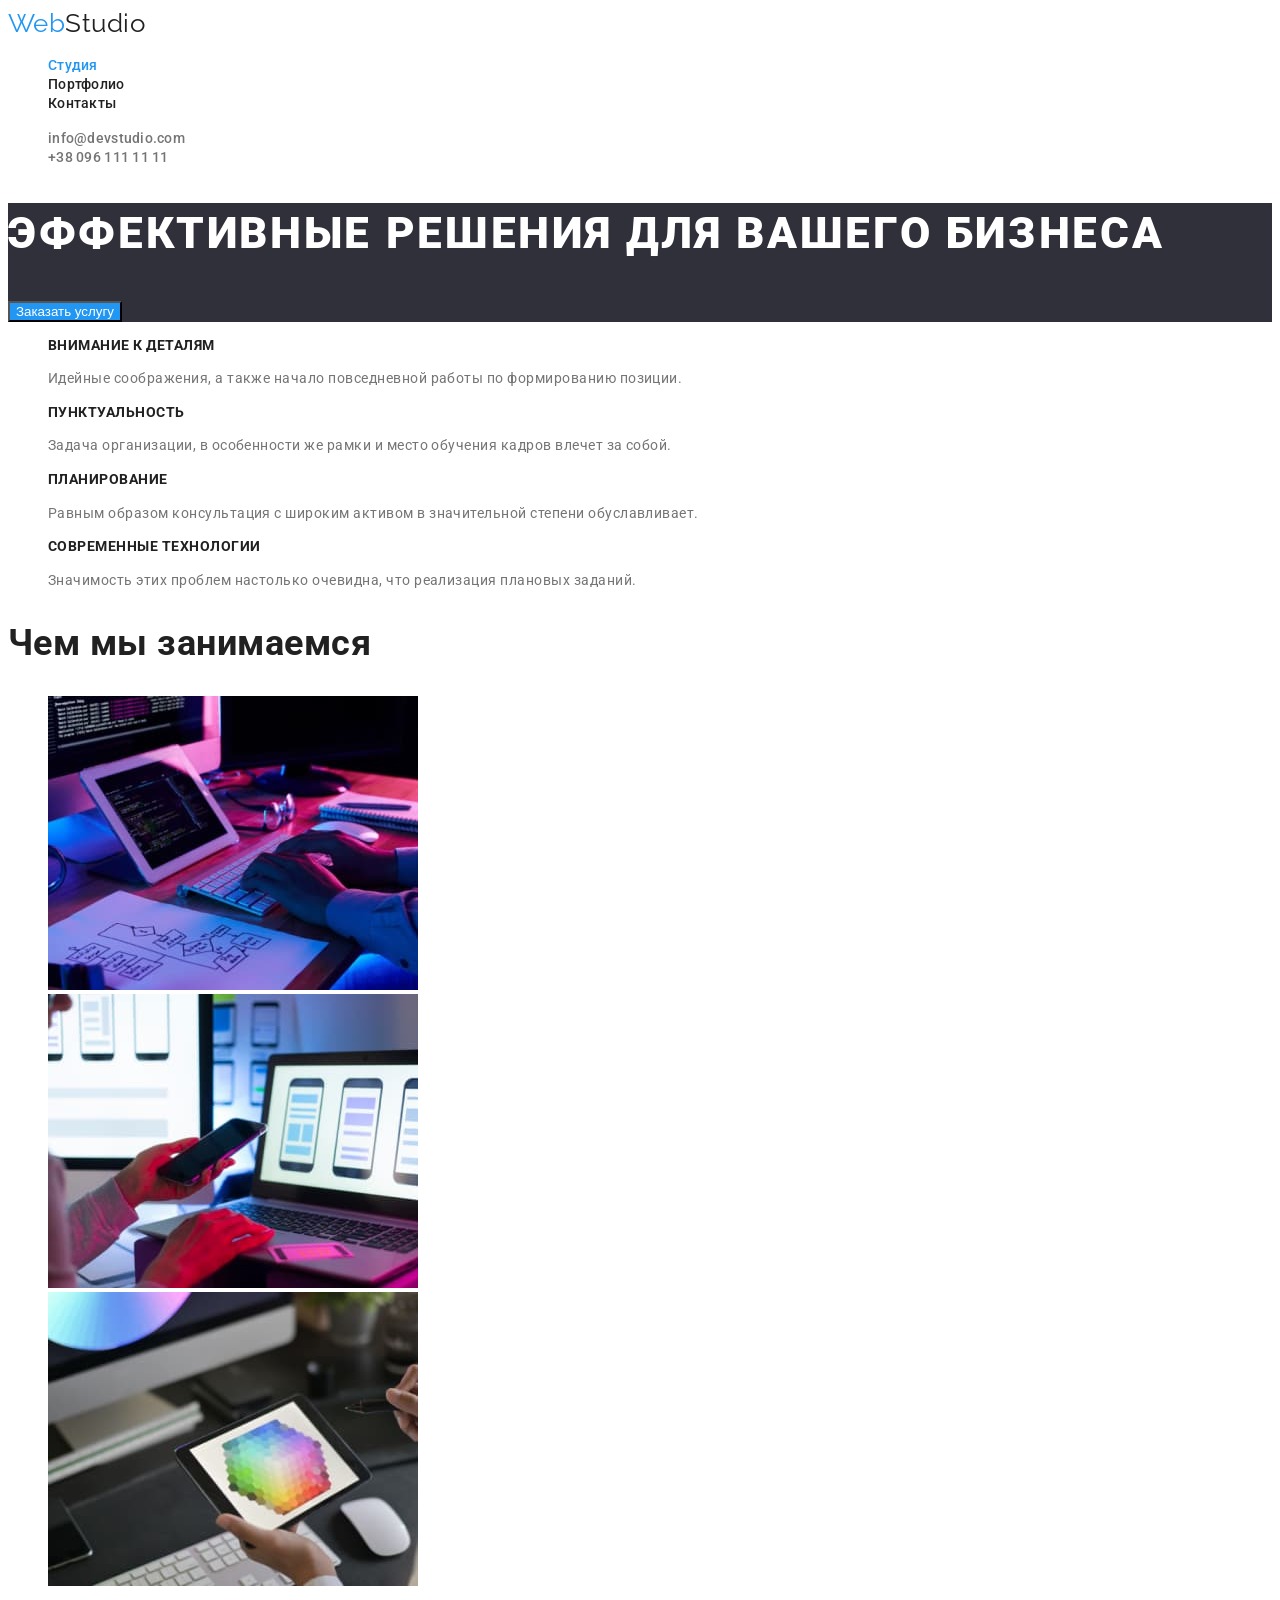
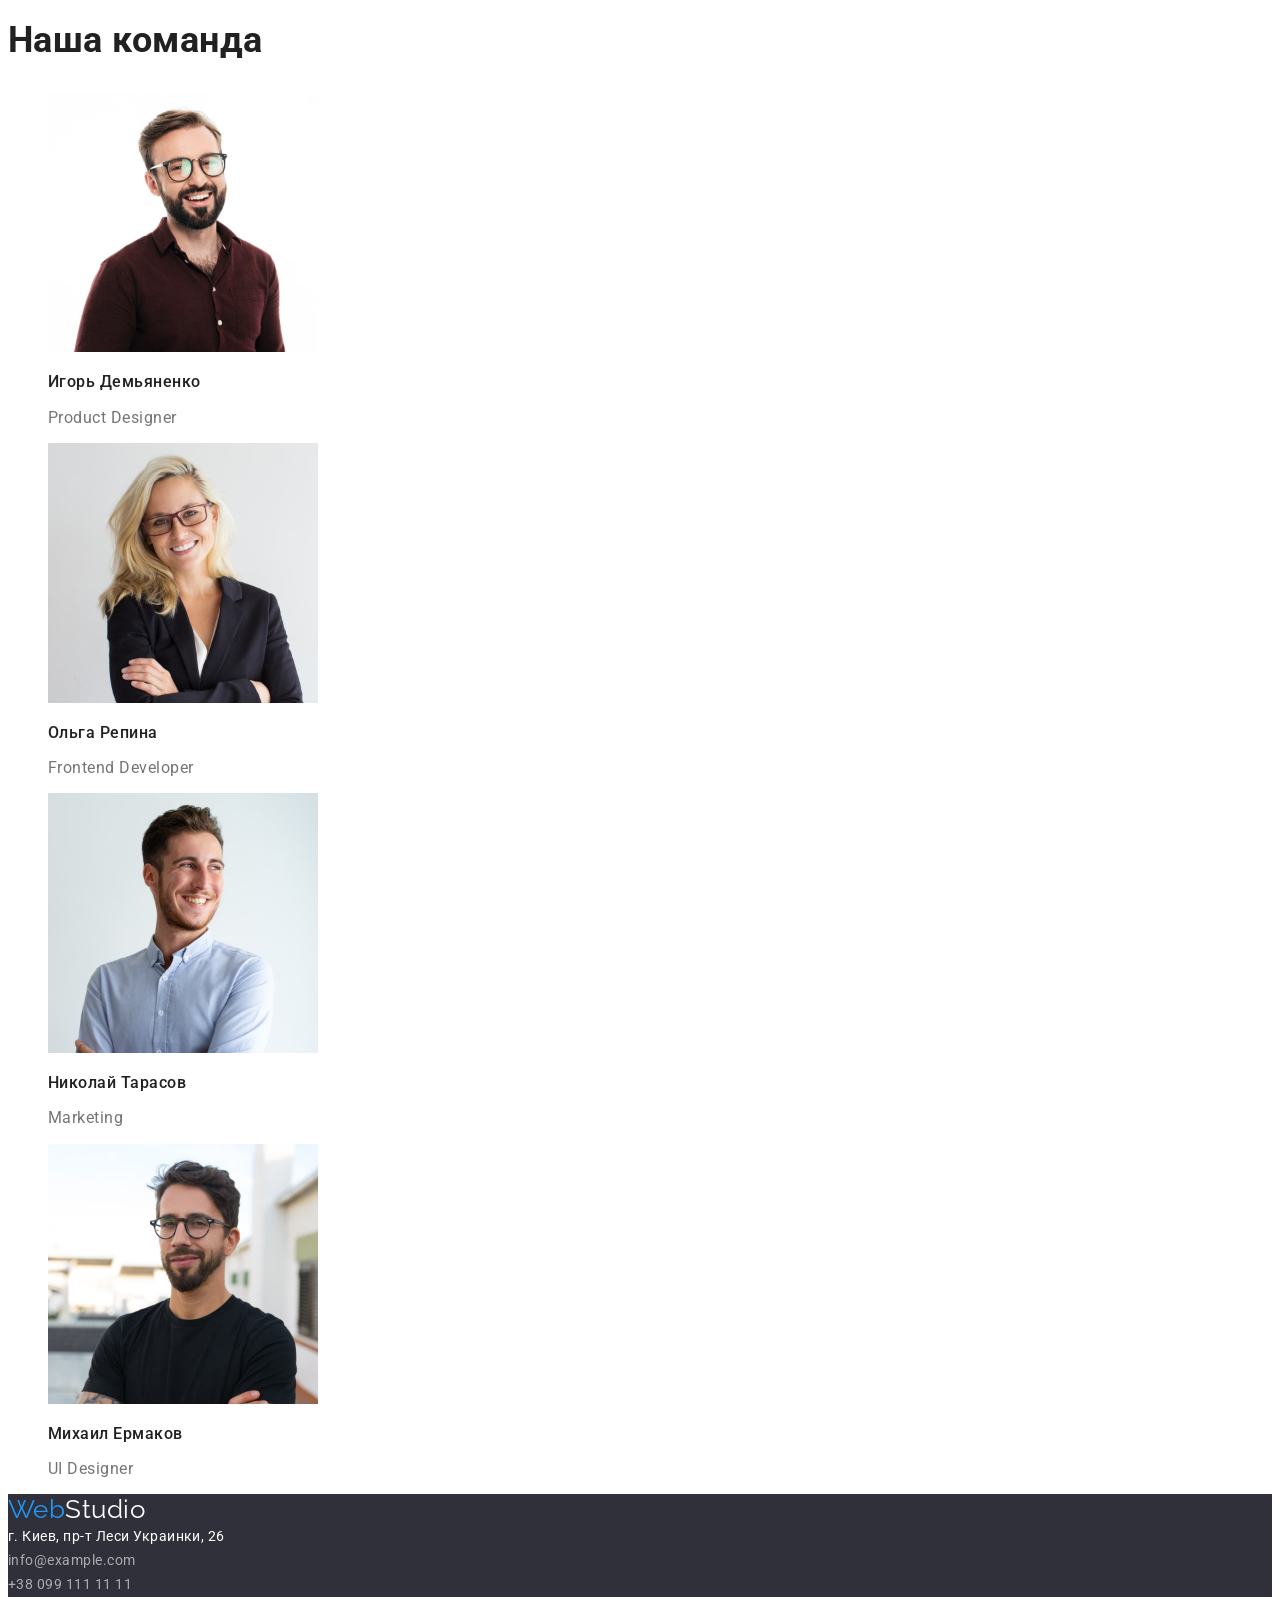
==== index.html @ cb3aae6a "Made homework 2" ====
<!DOCTYPE html>
<html lang="en">
  <head>
    <meta charset="UTF-8" />
    <meta http-equiv="X-UA-Compatible" content="IE=edge" />
    <meta name="viewport" content="width=device-width, initial-scale=1.0" />
    <title>Document</title>
    <link rel="stylesheet" href="./css/styles.css" />
    <link rel="preconnect" href="https://fonts.gstatic.com" />
    <link
      href="https://fonts.googleapis.com/css2?family=Raleway:wght@700&family=Roboto:wght@400;500;700;900&display=swap"
      rel="stylesheet"
    />
  </head>
  <body>
    <header class="header">
      <nav>
        <a href="" class="logo">Web<span class="logo-header">Studio</span></a>

        <ul class="site-nav list">
          <li class="site-nav-item"><a href="" class="link current">Студия</a></li>
          <li class="site-nav-item"><a href="./portfolio.html" class="link">Портфолио</a></li>
          <li class="site-nav-item"><a href="" class="link">Контакты</a></li>
        </ul>
      </nav>
      <ul class="auth-nav list">
        <li class="auth-nav-item">
          <a href="info@devstudio.com" class="link">info@devstudio.com</a>
        </li>
        <li class="auth-nav-item"><a href="+380961111111" class="link">+38 096 111 11 11</a></li>
      </ul>
    </header>
    <main>
      <section class="hero-section">
        <h1 class="hero-title">Эффективные решения для вашего бизнеса</h1>
        <button type="button" class="hero-button">Заказать услугу</button>
      </section>
      <section class="section-features">
        <ul class="section-features list">
          <li>
            <h3 class="section-title">Внимание к деталям</h3>
            <p class="section-text">
              Идейные соображения, а также начало повседневной работы по формированию позиции.
            </p>
          </li>
          <li>
            <h3 class="section-title">Пунктуальность</h3>
            <p class="section-text">
              Задача организации, в особенности же рамки и место обучения кадров влечет за собой.
            </p>
          </li>
          <li>
            <h3 class="section-title">Планирование</h3>
            <p class="section-text">
              Равным образом консультация с широким активом в значительной степени обуславливает.
            </p>
          </li>
          <li>
            <h3 class="section-title">Современные технологии</h3>
            <p class="section-text">
              Значимость этих проблем настолько очевидна, что реализация плановых заданий.
            </p>
          </li>
        </ul>
      </section>
      <section class="section-services">
        <h2 class="section-title">Чем мы занимаемся</h2>
        <ul class="section-services list">
          <li>
            <img
              src="./images/img1.jpg"
              alt="На столе планшет, компьютер и его клавиатура"
              width="370"
            />
          </li>
          <li>
            <img
              src="./images/img2.jpg"
              alt="Телефон в руках человека и ноутбук на столе"
              width="370"
            />
          </li>
          <li>
            <img src="./images/img3.jpg" alt="Планшет в руках и компьютер на столе" width="370" />
          </li>
        </ul>
      </section>
      <section class="section-team">
        <h2 class="section-title">Наша команда</h2>
        <ul class="section-team list">
          <li>
            <img src="./images/img_team1.jpg" alt="Игорь Демьяненко" width="270" />
            <h3 class="section-subtitle">Игорь Демьяненко</h3>
            <p class="section-team-text">Product Designer</p>
          </li>
          <li>
            <img src="./images/img_team2.jpg" alt="Ольга Репина" width="270" />
            <h3 class="section-subtitle">Ольга Репина</h3>
            <p class="section-team-text">Frontend Developer</p>
          </li>
          <li>
            <img src="./images/img_team3.jpg" alt="Николай Тарасов" width="270" />
            <h3 class="section-subtitle">Николай Тарасов</h3>
            <p class="section-team-text">Marketing</p>
          </li>
          <li>
            <img src="./images/img_team4.jpg" alt="Михаил Ермаков" width="270" />
            <h3 class="section-subtitle">Михаил Ермаков</h3>
            <p class="section-team-text">UI Designer</p>
          </li>
        </ul>
      </section>
    </main>
    <footer class="footer">
      <a href="" class="logo">Web<span class="logo-footer">Studio</span></a>
      <address class="address">
        <span class="address-details">г. Киев, пр-т Леси Украинки, 26</span><br />
        <a href="info@example.com" class="link">info@example.com</a> <br />
        <a href="+380991111111" class="link">+38 099 111 11 11</a>
      </address>
    </footer>
  </body>
</html>
---- css/styles.css ----
:root {
  --primary-bg-color: #ffffff;
  --secondary-bg-color: #2f303a;
  --grey-bg-color: #f5f4fa;
  --primary-text-color: #757575;
  --secondary-text-color: #212121;
  --white-text-color: #ffffff;
  --accent-color: #2196f3;
}

body {
  font-family: Roboto, sans-serif;
  background-color: var(--primary-bg-color);
  letter-spacing: 0.03em;
  color: var(--primary-text-color);
}

.header {
  background-color: var(--primary-bg-color);
}
/* Logo */

.logo {
  font-family: Raleway, sans-serif;
  font-size: 26px;
  color: #2196f3;
  line-height: 1.2;
  text-decoration: none;
}
.logo .logo-header {
  color: #212121;
}

.logo .logo-footer {
  color: #ffffff;
}

/* Navigation links */

.list {
  list-style-type: none;
}
.link {
  text-decoration: none;
}
.site-nav .link,
.auth-nav .link {
  font-size: 14px;
  font-weight: 500;
  line-height: 1.14;
  letter-spacing: 0.02em;
}

.site-nav .link:focus,
.site-nav .link:hover {
  color: var(--accent-color);
}
.site-nav .link.current {
  color: var(--accent-color);
}
.auth-nav .link:focus,
.auth-nav .link:hover {
  color: var(--accent-color);
}

.site-nav .link {
  color: var(--secondary-text-color);
}
.auth-nav .link {
  color: var(--primary-text-color);
}

/* Hero section */

.hero-section,
.footer {
  background-color: var(--secondary-bg-color);
}
.hero-section .hero-title {
  font-weight: 900;
  font-size: 44px;
  color: #ffffff;
  line-height: 1.4;
  letter-spacing: 0.06em;
  text-transform: uppercase;
}

.hero-button {
  color: var(--white-text-color);
  background-color: var(--accent-color);
}

/* SECTIONS */

.section-title,
.section-subtitle {
  color: var(--secondary-text-color);
}

/* Features section */

.section-features .section-title {
  font-size: 14px;
  font-weight: 700;
  line-height: 1.1;
  text-transform: uppercase;
}

.section-features .section-text {
  font-size: 14px;
  line-height: 1.7;
}

/* Services provided section */

.section-services .section-title,
.section-team .section-title {
  font-size: 36px;
  font-weight: 700;
  line-height: 1.2;
}

/* Team section */

.section-team {
  background-color: var(--team-bg-color);
}
.section-team .section-subtitle {
  font-size: 16px;
  font-weight: 500;
  line-height: 1.2;
}
.section-team .section-team-text {
  font-size: 16px;
  line-height: 1.2;
}

/* Footer */

.address {
  font-size: 14px;
  line-height: 1.7;
  font-style: normal;
  color: var(--white-text-color);
}
.address .link {
  color: rgba(255, 255, 255, 0.6);
}
.address .link:hover,
.address .link:focus {
  color: var(--accent-color);
}

/* PORTFOLIO */

/* Portfolio buttons*/
.button {
  color: var(--secondary-text-color);
  background-color: var(--team-bg-color);
}
.button:hover,
.button:focus {
  color: var(--white-text-color);
  background-color: var(--accent-color);
}

/* Projects section  */

.section-projects-text {
  color: var(--primary-text-color);
}
.section-projects .section-subtitle {
  font-size: 18px;
  font-weight: 700;
  line-height: 2;
  letter-spacing: 0.06em;
}
.section-projects .section-projects-text {
  font-size: 16px;
  line-height: 1.9;
}
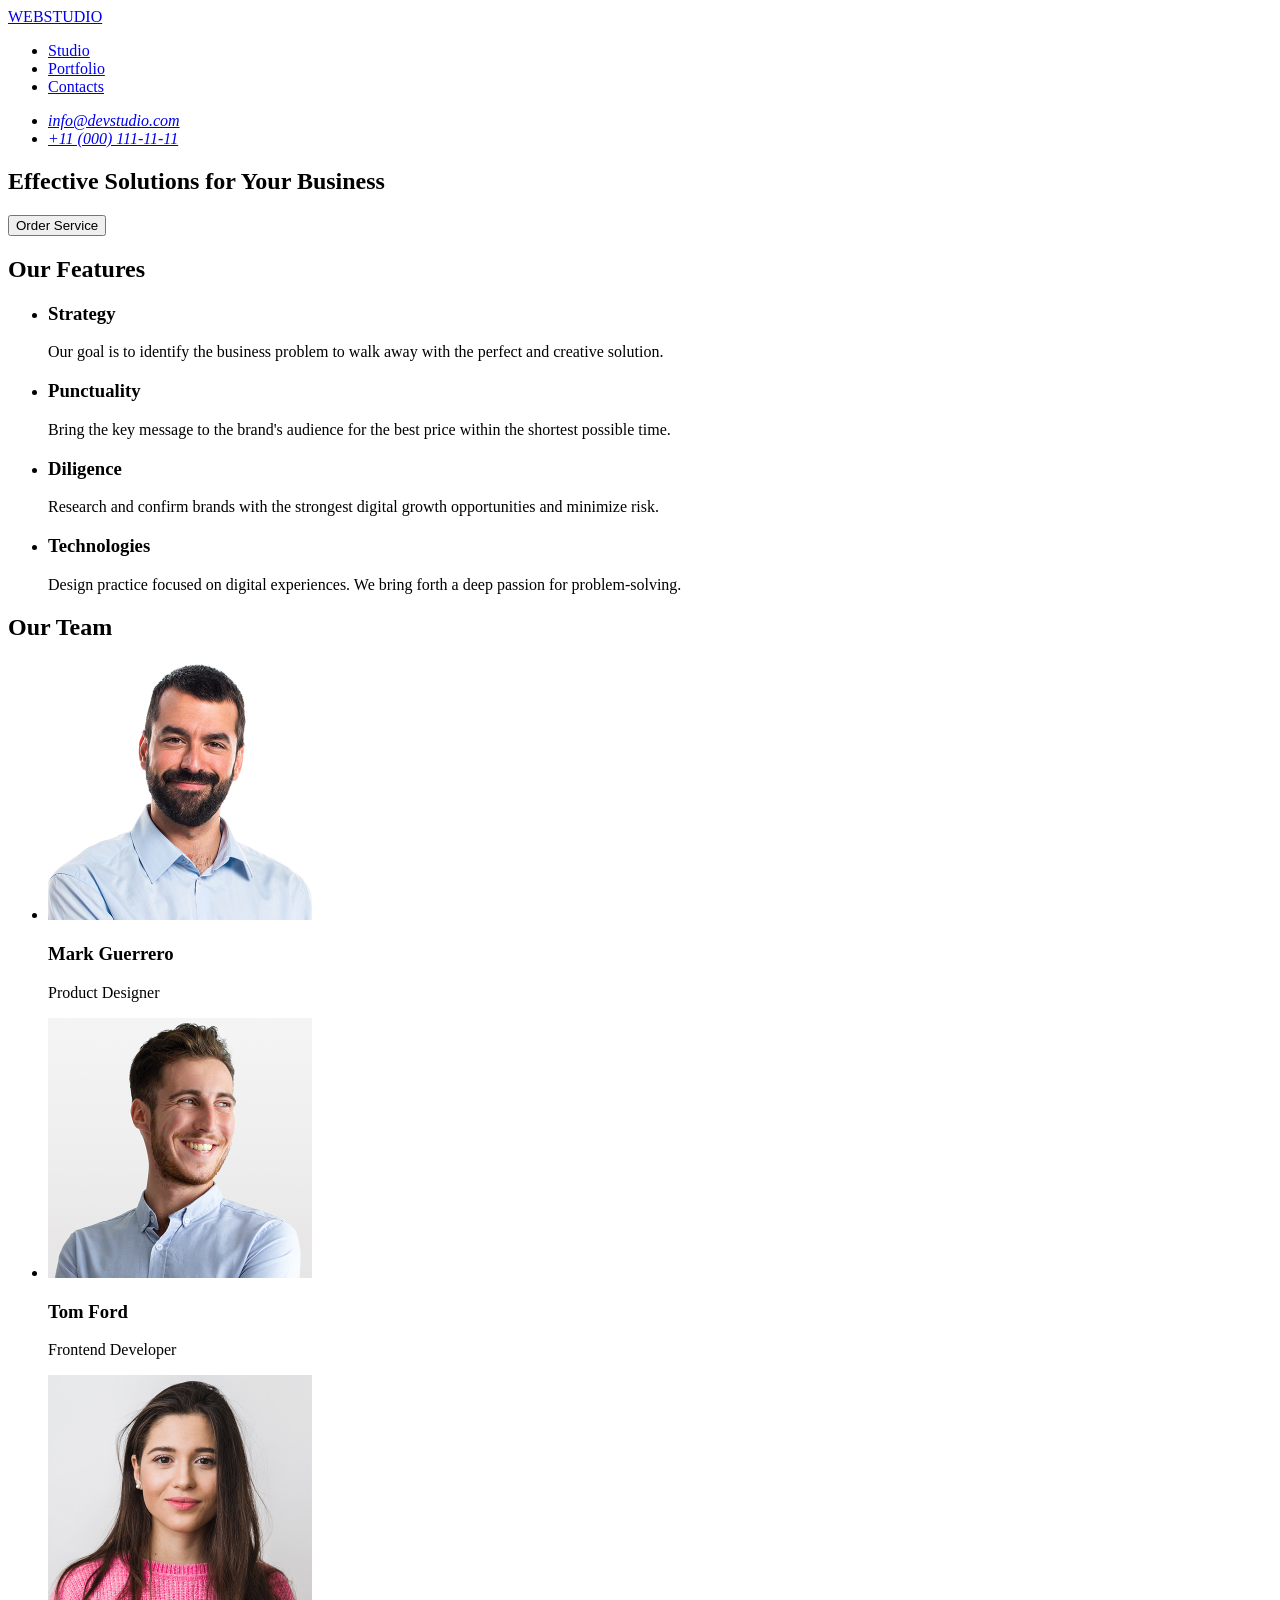
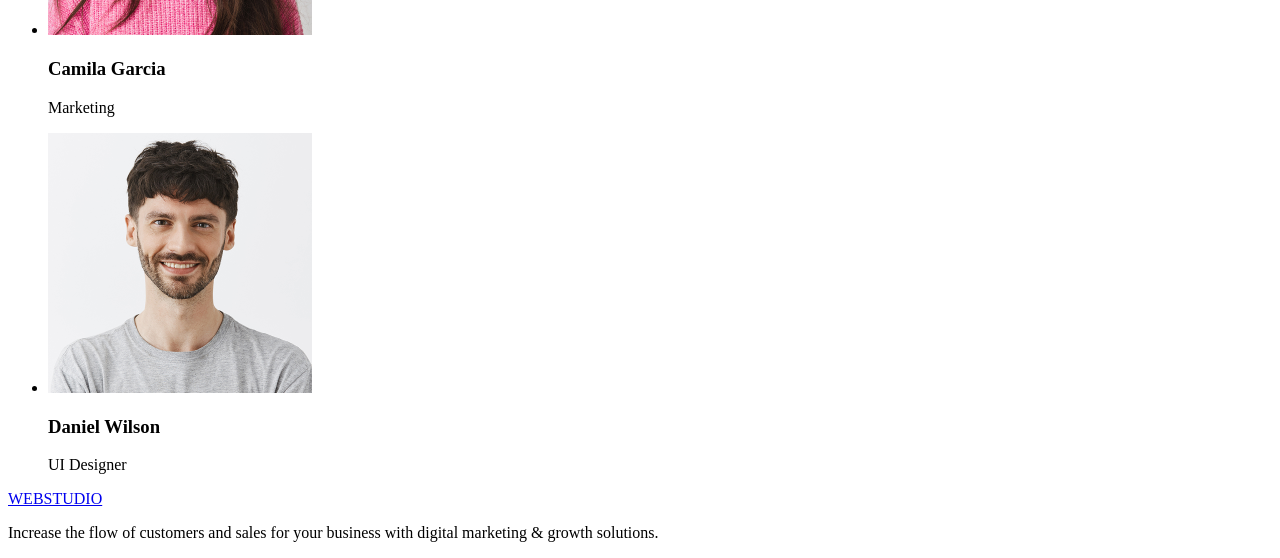
==== commit b04cdf1b: "Initial commit" ====
--- a/index.html
+++ b/index.html
@@ -2,122 +2,131 @@
 <html lang="en">
   <head>
     <meta charset="UTF-8" />
-    <meta http-equiv="X-UA-Compatible" content="IE=edge" />
     <meta name="viewport" content="width=device-width, initial-scale=1.0" />
     <title>Document</title>
-    <link rel="stylesheet" href="./css/styles.css" />
-    <link rel="preconnect" href="https://fonts.gstatic.com" />
-    <link
-      href="https://fonts.googleapis.com/css2?family=Raleway:wght@700&family=Roboto:wght@400;500;700;900&display=swap"
-      rel="stylesheet"
-    />
   </head>
   <body>
-    <header class="header">
+    <header>
+      <a href="./index.html">WEBSTUDIO</a>
+      <!--Navigation-->
       <nav>
-        <a href="" class="logo">Web<span class="logo-header">Studio</span></a>
-
-        <ul class="site-nav list">
-          <li class="site-nav-item"><a href="" class="link current">Студия</a></li>
-          <li class="site-nav-item"><a href="./portfolio.html" class="link">Портфолио</a></li>
-          <li class="site-nav-item"><a href="" class="link">Контакты</a></li>
+        <ul>
+          <li>
+            <a href="#">Studio</a>
+          </li>
+          <li>
+            <a href="#">Portfolio</a>
+          </li>
+          <li>
+            <a href="#">Contacts</a>
+          </li>
         </ul>
       </nav>
-      <ul class="auth-nav list">
-        <li class="auth-nav-item">
-          <a href="info@devstudio.com" class="link">info@devstudio.com</a>
-        </li>
-        <li class="auth-nav-item"><a href="+380961111111" class="link">+38 096 111 11 11</a></li>
-      </ul>
+      <!--Contact info-->
+      <address>
+        <ul>
+          <li>
+            <a href="mailto:info@devstudio.com">info@devstudio.com</a>
+          </li>
+          <li>
+            <a href="tel:+11(000)111-11-11">+11 (000) 111-11-11</a>
+          </li>
+        </ul>
+      </address>
     </header>
     <main>
-      <section class="hero-section">
-        <h1 class="hero-title">Эффективные решения для вашего бизнеса</h1>
-        <button type="button" class="hero-button">Заказать услугу</button>
+      <!--section 1-->
+      <section>
+        <h1>Effective Solutions for Your Business</h1>
+        <button type="button">Order Service</button>
       </section>
-      <section class="section-features">
-        <ul class="section-features list">
+      <!--section 2-->
+      <section>
+        <h2>Our Features</h2>
+        <ul>
           <li>
-            <h3 class="section-title">Внимание к деталям</h3>
-            <p class="section-text">
-              Идейные соображения, а также начало повседневной работы по формированию позиции.
+            <h3>Strategy</h3>
+            <p>
+              Our goal is to identify the business problem to walk away with the
+              perfect and creative solution.
             </p>
           </li>
           <li>
-            <h3 class="section-title">Пунктуальность</h3>
-            <p class="section-text">
-              Задача организации, в особенности же рамки и место обучения кадров влечет за собой.
+            <h3>Punctuality</h3>
+            <p>
+              Bring the key message to the brand's audience for the best price
+              within the shortest possible time.
             </p>
           </li>
           <li>
-            <h3 class="section-title">Планирование</h3>
-            <p class="section-text">
-              Равным образом консультация с широким активом в значительной степени обуславливает.
+            <h3>Diligence</h3>
+            <p>
+              Research and confirm brands with the strongest digital growth
+              opportunities and minimize risk.
             </p>
           </li>
           <li>
-            <h3 class="section-title">Современные технологии</h3>
-            <p class="section-text">
-              Значимость этих проблем настолько очевидна, что реализация плановых заданий.
+            <h3>Technologies</h3>
+            <p>
+              Design practice focused on digital experiences. We bring forth a
+              deep passion for problem-solving.
             </p>
           </li>
         </ul>
       </section>
-      <section class="section-services">
-        <h2 class="section-title">Чем мы занимаемся</h2>
-        <ul class="section-services list">
+      <!--section 3-->
+      <section>
+        <h2>Our Team</h2>
+        <ul>
           <li>
             <img
-              src="./images/img1.jpg"
-              alt="На столе планшет, компьютер и его клавиатура"
-              width="370"
+              src="./images/team-card1.jpg"
+              alt="Mark Guerrero"
+              width="264"
+              height="260"
             />
+            <h3>Mark Guerrero</h3>
+            <p>Product Designer</p>
           </li>
           <li>
             <img
-              src="./images/img2.jpg"
-              alt="Телефон в руках человека и ноутбук на столе"
-              width="370"
+              src="./images/team-card2.jpg"
+              alt="Tom Ford"
+              width="264"
+              height="260"
             />
+            <h3>Tom Ford</h3>
+            <p>Frontend Developer</p>
           </li>
           <li>
-            <img src="./images/img3.jpg" alt="Планшет в руках и компьютер на столе" width="370" />
-          </li>
-        </ul>
-      </section>
-      <section class="section-team">
-        <h2 class="section-title">Наша команда</h2>
-        <ul class="section-team list">
-          <li>
-            <img src="./images/img_team1.jpg" alt="Игорь Демьяненко" width="270" />
-            <h3 class="section-subtitle">Игорь Демьяненко</h3>
-            <p class="section-team-text">Product Designer</p>
+            <img
+              src="./images/team-card3.jpg"
+              alt="Camila Garcia"
+              width="264"
+              height="260"
+            />
+            <h3>Camila Garcia</h3>
+            <p>Marketing</p>
           </li>
           <li>
-            <img src="./images/img_team2.jpg" alt="Ольга Репина" width="270" />
-            <h3 class="section-subtitle">Ольга Репина</h3>
-            <p class="section-team-text">Frontend Developer</p>
-          </li>
-          <li>
-            <img src="./images/img_team3.jpg" alt="Николай Тарасов" width="270" />
-            <h3 class="section-subtitle">Николай Тарасов</h3>
-            <p class="section-team-text">Marketing</p>
-          </li>
-          <li>
-            <img src="./images/img_team4.jpg" alt="Михаил Ермаков" width="270" />
-            <h3 class="section-subtitle">Михаил Ермаков</h3>
-            <p class="section-team-text">UI Designer</p>
+            <img
+              src="./images/team-card4.jpg"
+              alt="Daniel Wilson"
+              width="264"
+              height="260"
+            />
+            <h3>Daniel Wilson</h3>
+            <p>UI Designer</p>
           </li>
         </ul>
       </section>
     </main>
-    <footer class="footer">
-      <a href="" class="logo">Web<span class="logo-footer">Studio</span></a>
-      <address class="address">
-        <span class="address-details">г. Киев, пр-т Леси Украинки, 26</span><br />
-        <a href="info@example.com" class="link">info@example.com</a> <br />
-        <a href="+380991111111" class="link">+38 099 111 11 11</a>
-      </address>
+    <footer>
+      <a href="./index.html">WEBSTUDIO</a>
+      <p>
+        Increase the flow of customers and sales for your business with digital
+        marketing & growth solutions.
+      </p>
     </footer>
   </body>
 </html>
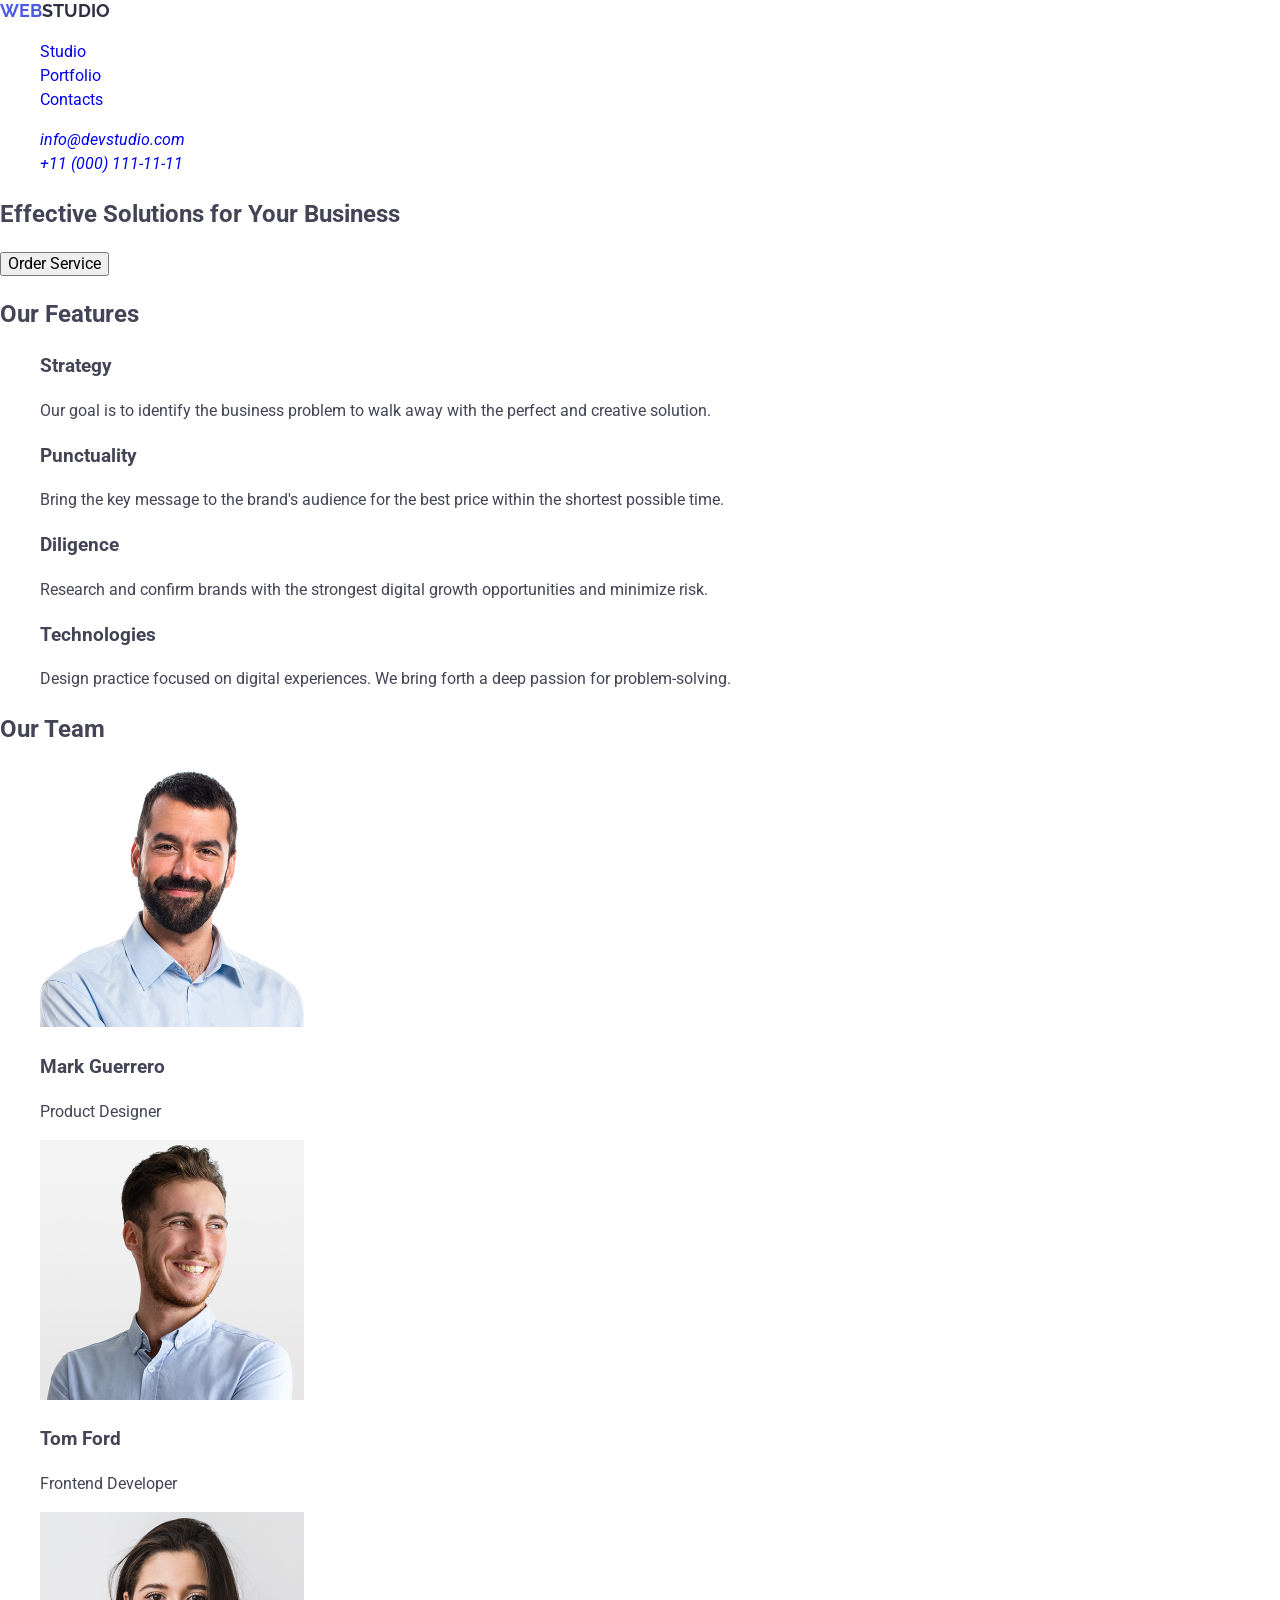
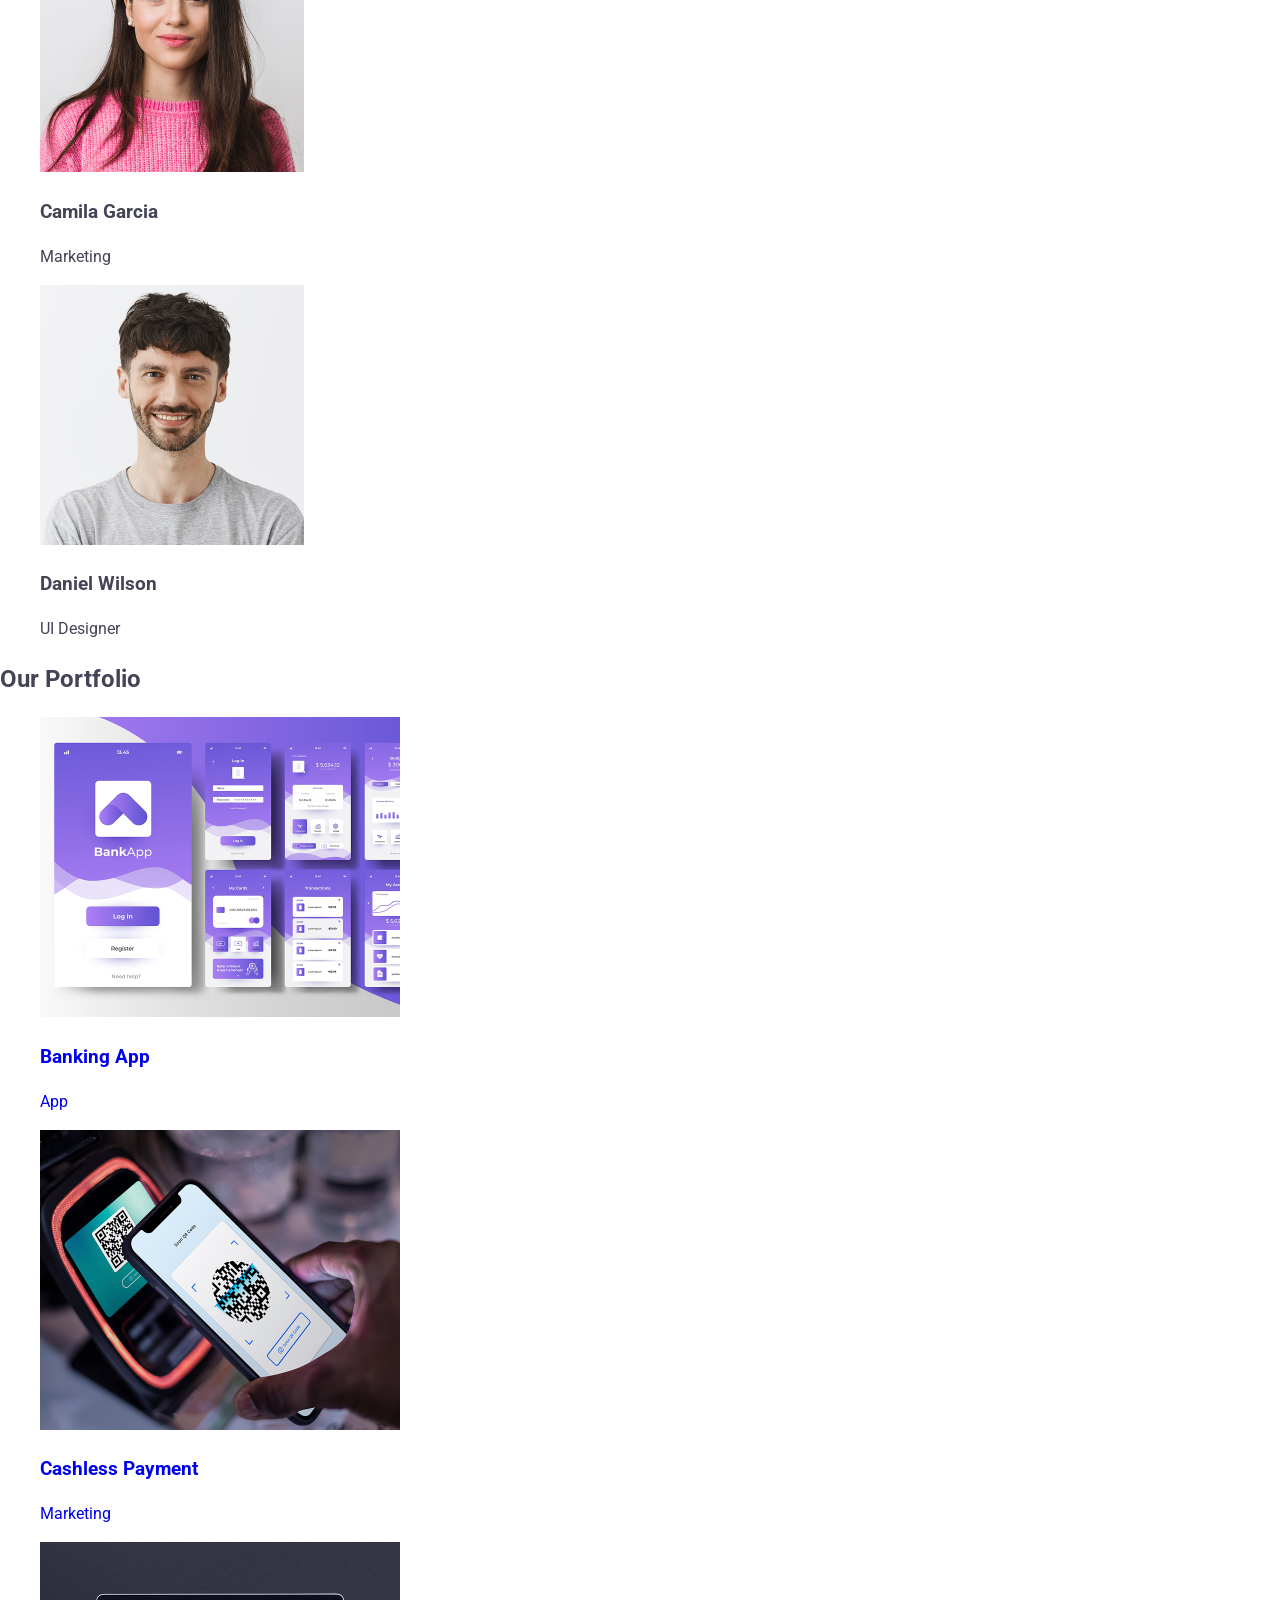
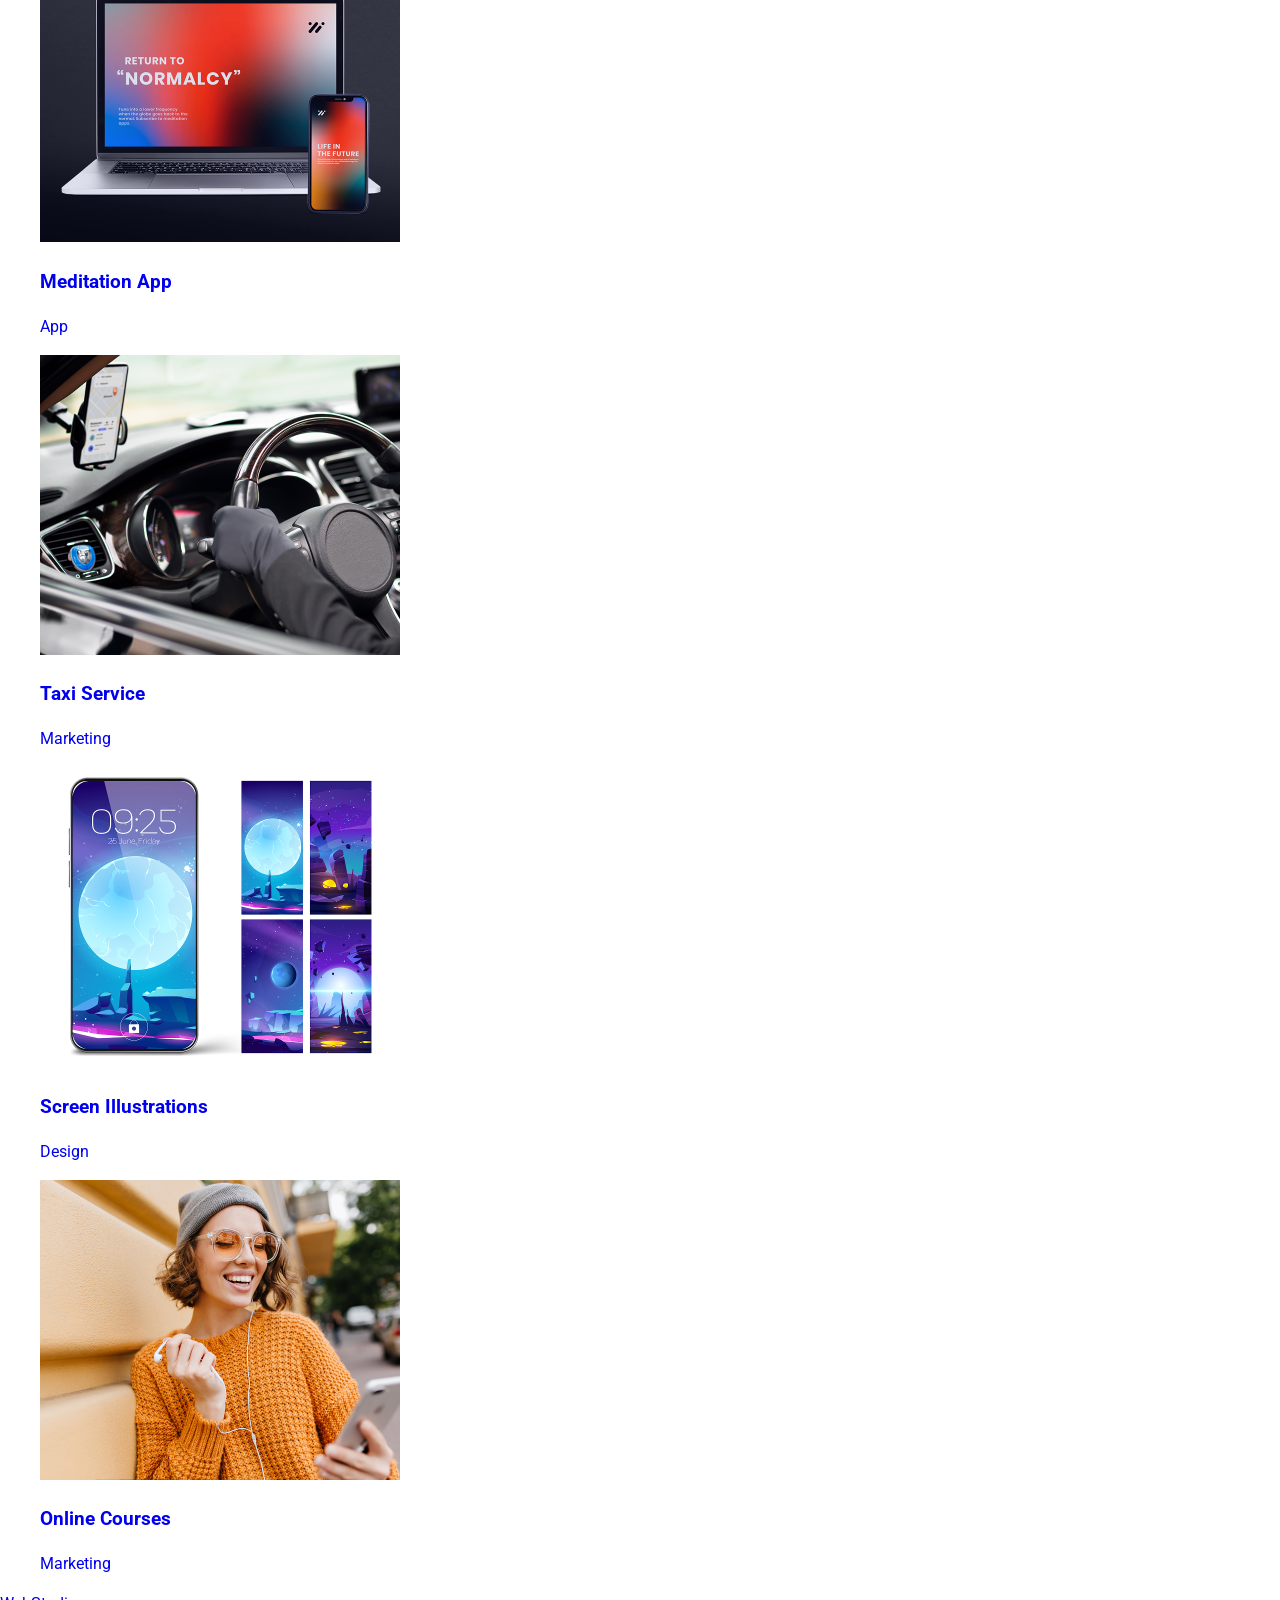
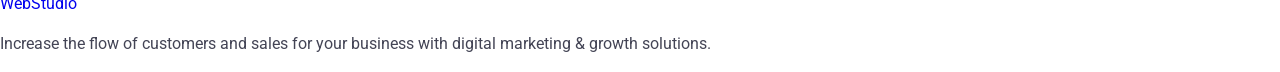
==== commit dadeeff3: "Prepare first part of homework" ====
--- a/index.html
+++ b/index.html
@@ -3,11 +3,24 @@
   <head>
     <meta charset="UTF-8" />
     <meta name="viewport" content="width=device-width, initial-scale=1.0" />
-    <title>Document</title>
+    <title>WebStudio is a company of effective business solutions</title>
+    <link
+      rel="stylesheet"
+      href="https://cdnjs.cloudflare.com/ajax/libs/modern-normalize/3.0.1/modern-normalize.min.css"
+    />
+    <link rel="preconnect" href="https://fonts.googleapis.com" />
+    <link rel="preconnect" href="https://fonts.gstatic.com" crossorigin />
+    <link
+      href="https://fonts.googleapis.com/css2?family=Raleway:wght@100..900&family=Roboto:wght@700&display=swap"
+      rel="stylesheet"
+    />
+    <link rel="stylesheet" href="./css/styles.css" />
   </head>
   <body>
     <header>
-      <a href="./index.html">WEBSTUDIO</a>
+      <a class="logo" href="./index.html"
+        >Web<span class="logo2">Studio</span></a
+      >
       <!--Navigation-->
       <nav>
         <ul>
@@ -120,9 +133,77 @@
           </li>
         </ul>
       </section>
+      <!--section 4-->
+      <section>
+        <h2>Our Portfolio</h2>
+        <ul>
+          <li>
+            <a href="#">
+              <img src="./images/portfolio1.jpg" alt="Bank app" width="360" />
+              <h3>Banking App</h3>
+              <p>App</p>
+            </a>
+          </li>
+          <li>
+            <a href="#">
+              <img
+                src="./images/portfolio2.jpg"
+                alt="Cashless payment"
+                width="360"
+              />
+              <h3>Cashless Payment</h3>
+              <p>Marketing</p>
+            </a>
+          </li>
+          <li>
+            <a href="#">
+              <img
+                src="./images/portfolio3.jpg"
+                alt="Macbook and phone"
+                width="360"
+              />
+              <h3>Meditation App</h3>
+              <p>App</p>
+            </a>
+          </li>
+          <li>
+            <a href="#">
+              <img
+                src="./images/portfolio4.jpg"
+                alt="Taxi service"
+                width="360"
+              />
+              <h3>Taxi Service</h3>
+              <p>Marketing</p>
+            </a>
+          </li>
+          <li>
+            <a href="#">
+              <img
+                src="./images/portfolio5.jpg"
+                alt="Phone screen illustrations"
+                width="360"
+              />
+              <h3>Screen Illustrations</h3>
+              <p>Design</p>
+            </a>
+          </li>
+          <li>
+            <a href="#">
+              <img
+                src="./images/portfolio6.jpg"
+                alt="Girl with telephone"
+                width="360"
+              />
+              <h3>Online Courses</h3>
+              <p>Marketing</p>
+            </a>
+          </li>
+        </ul>
+      </section>
     </main>
     <footer>
-      <a href="./index.html">WEBSTUDIO</a>
+      <a href="./index.html">WebStudio</a>
       <p>
         Increase the flow of customers and sales for your business with digital
         marketing & growth solutions.
--- a/css/styles.css
+++ b/css/styles.css
@@ -0,0 +1,40 @@
+body {
+  background-color: #fff;
+  color: #434455;
+  font-family: 'Roboto', sans-serif;
+  font-size: 16px;
+  font-weight: 400;
+  letter-spacing: 2%;
+  line-height: 1.5;
+}
+
+h1,
+h2,
+h3,
+h4,
+h5,
+h6 {
+  font-family: 'Roboto', sans-serif;
+}
+
+ul,
+ol {
+  list-style-type: none;
+}
+
+a {
+  text-decoration: none;
+}
+
+.logo {
+  color: #4d5ae5;
+  font-family: 'Raleway', sans-serif;
+  font-size: 18px;
+  font-weight: 700;
+  line-height: 1.167;
+  text-transform: uppercase;
+}
+
+.logo2 {
+  color: #2e2f42;
+}
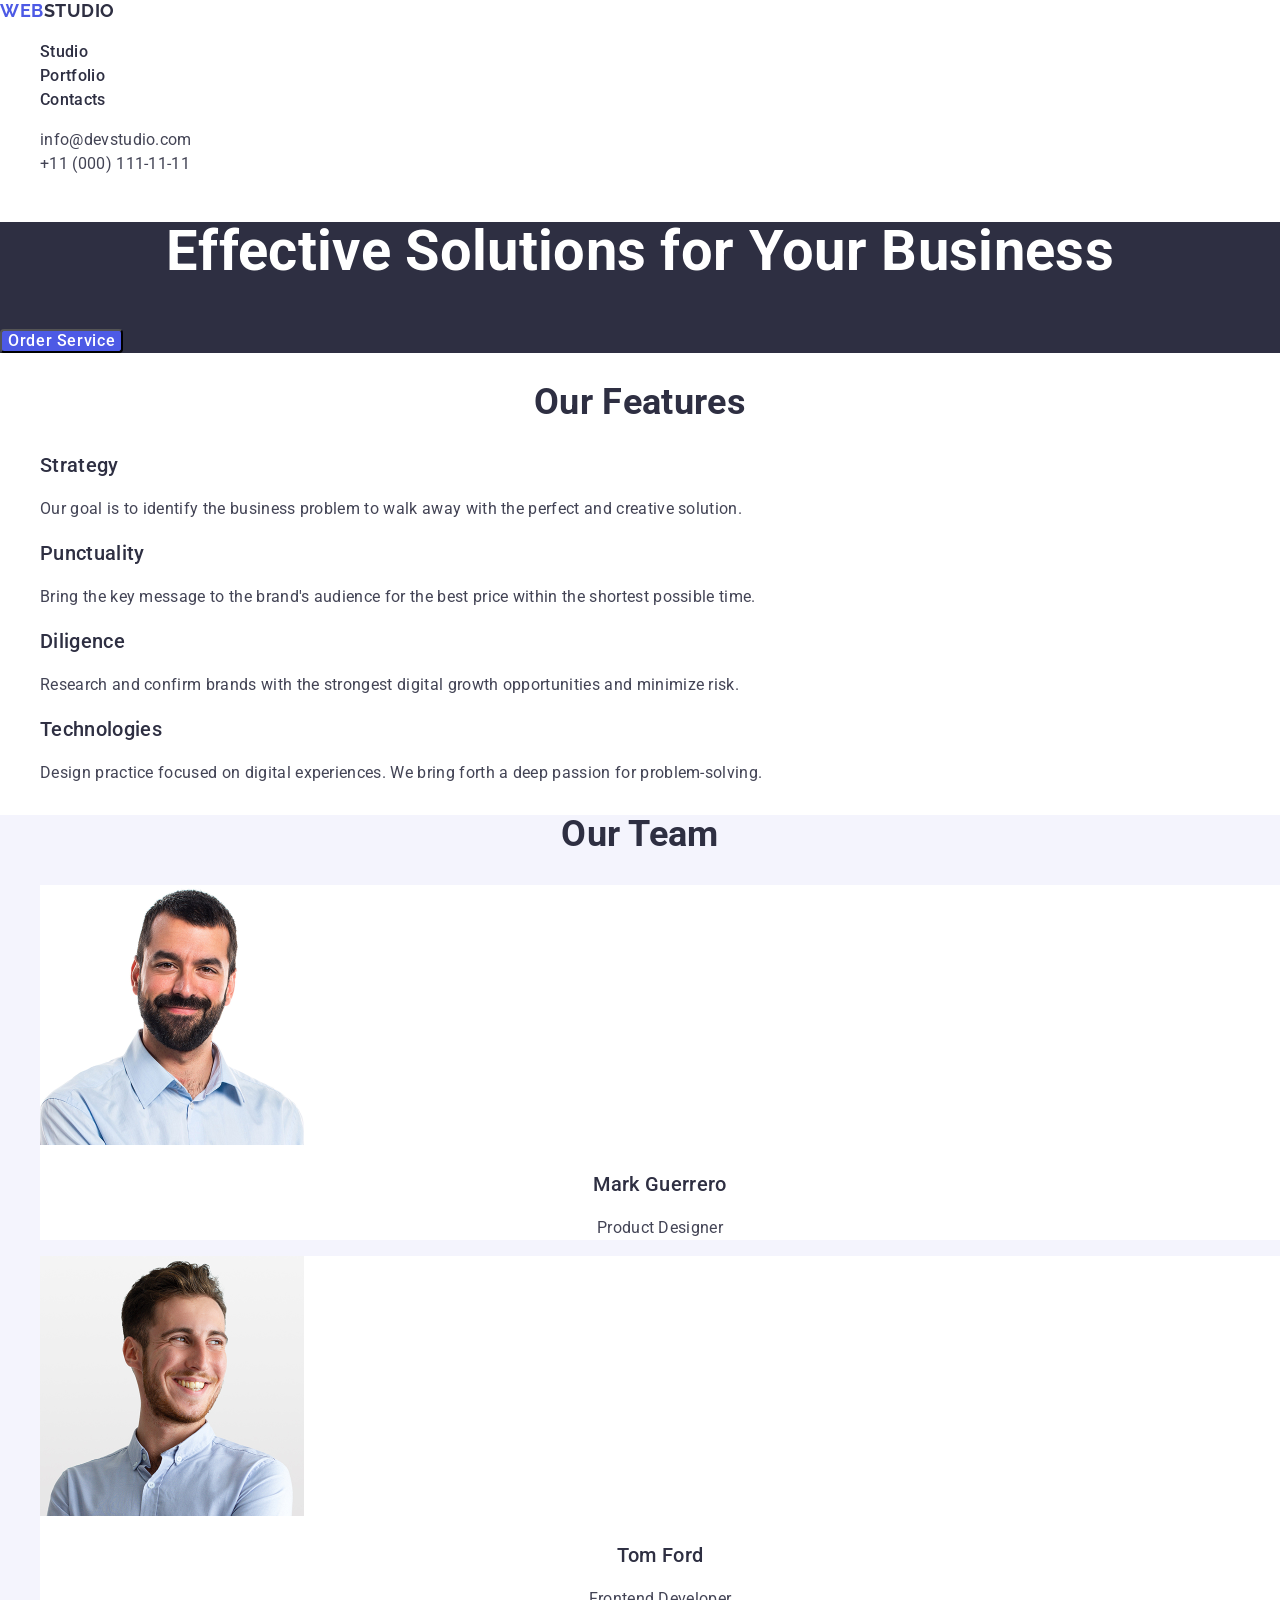
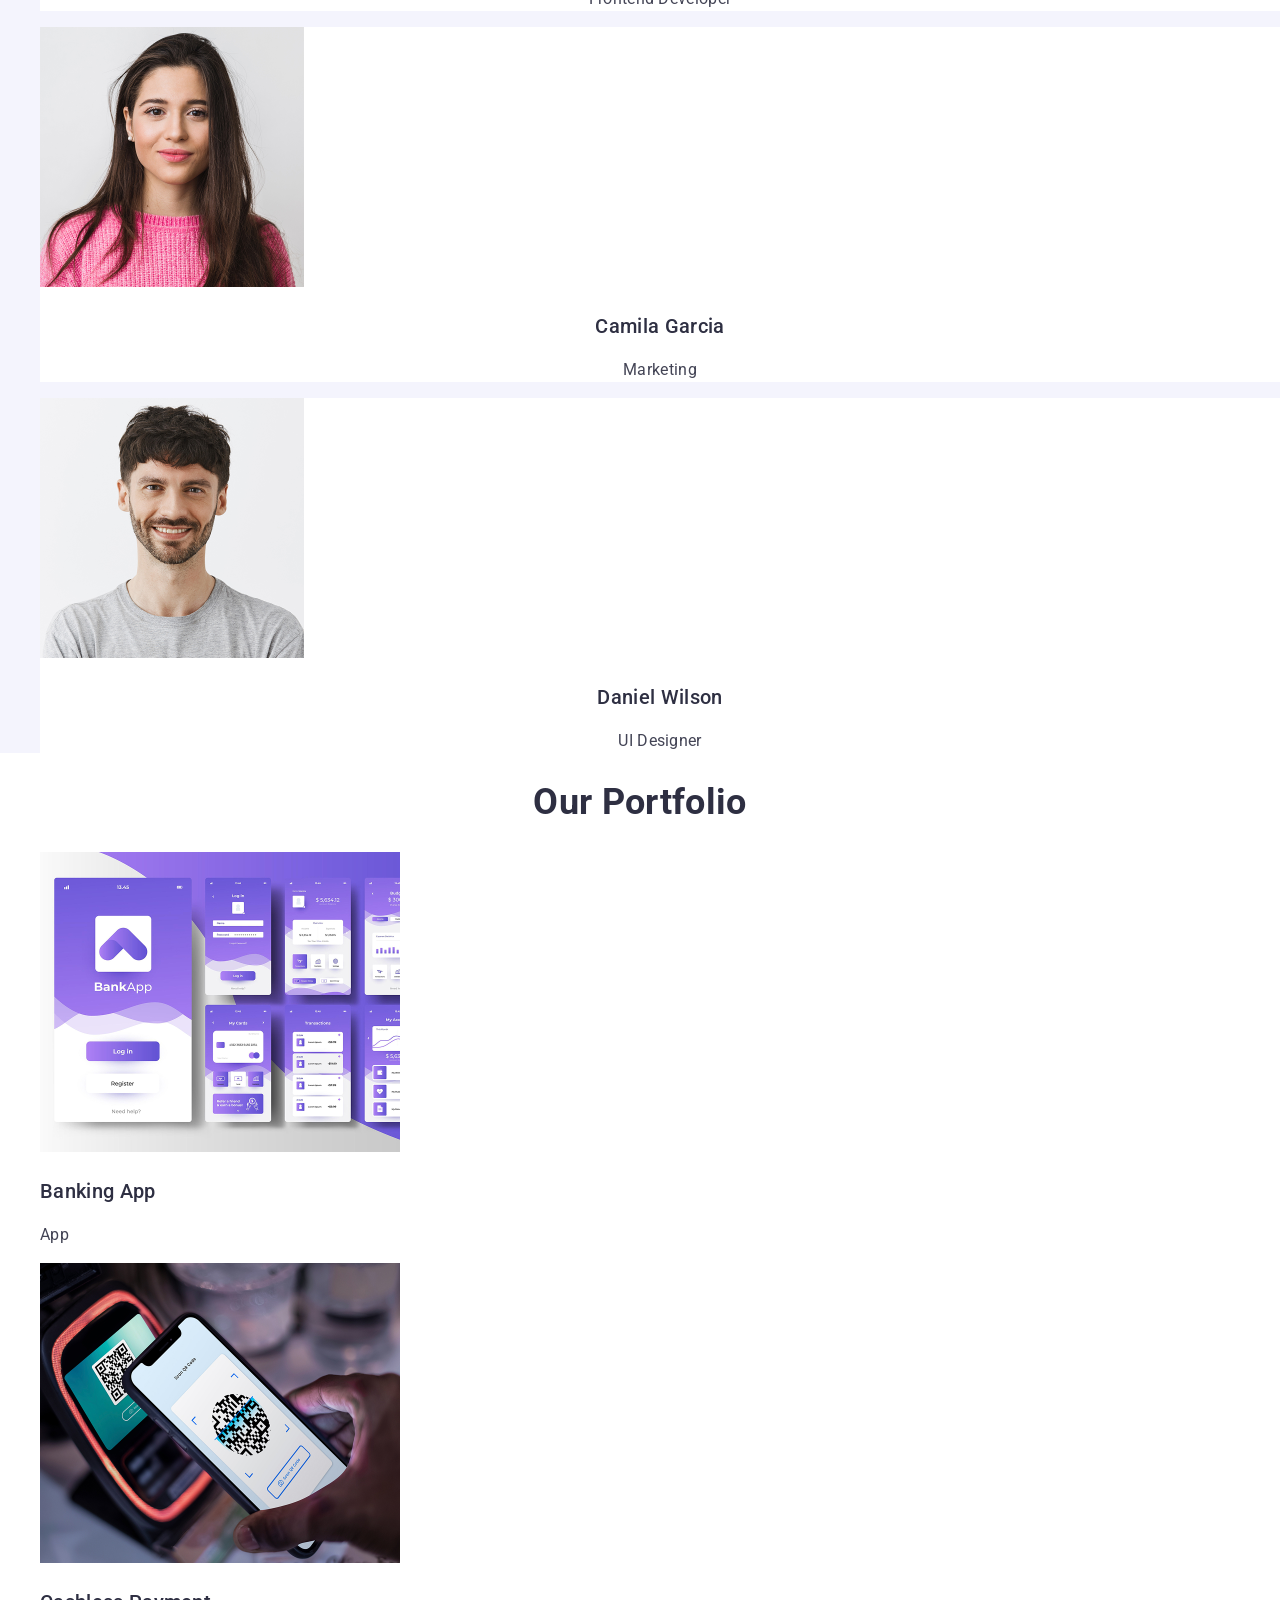
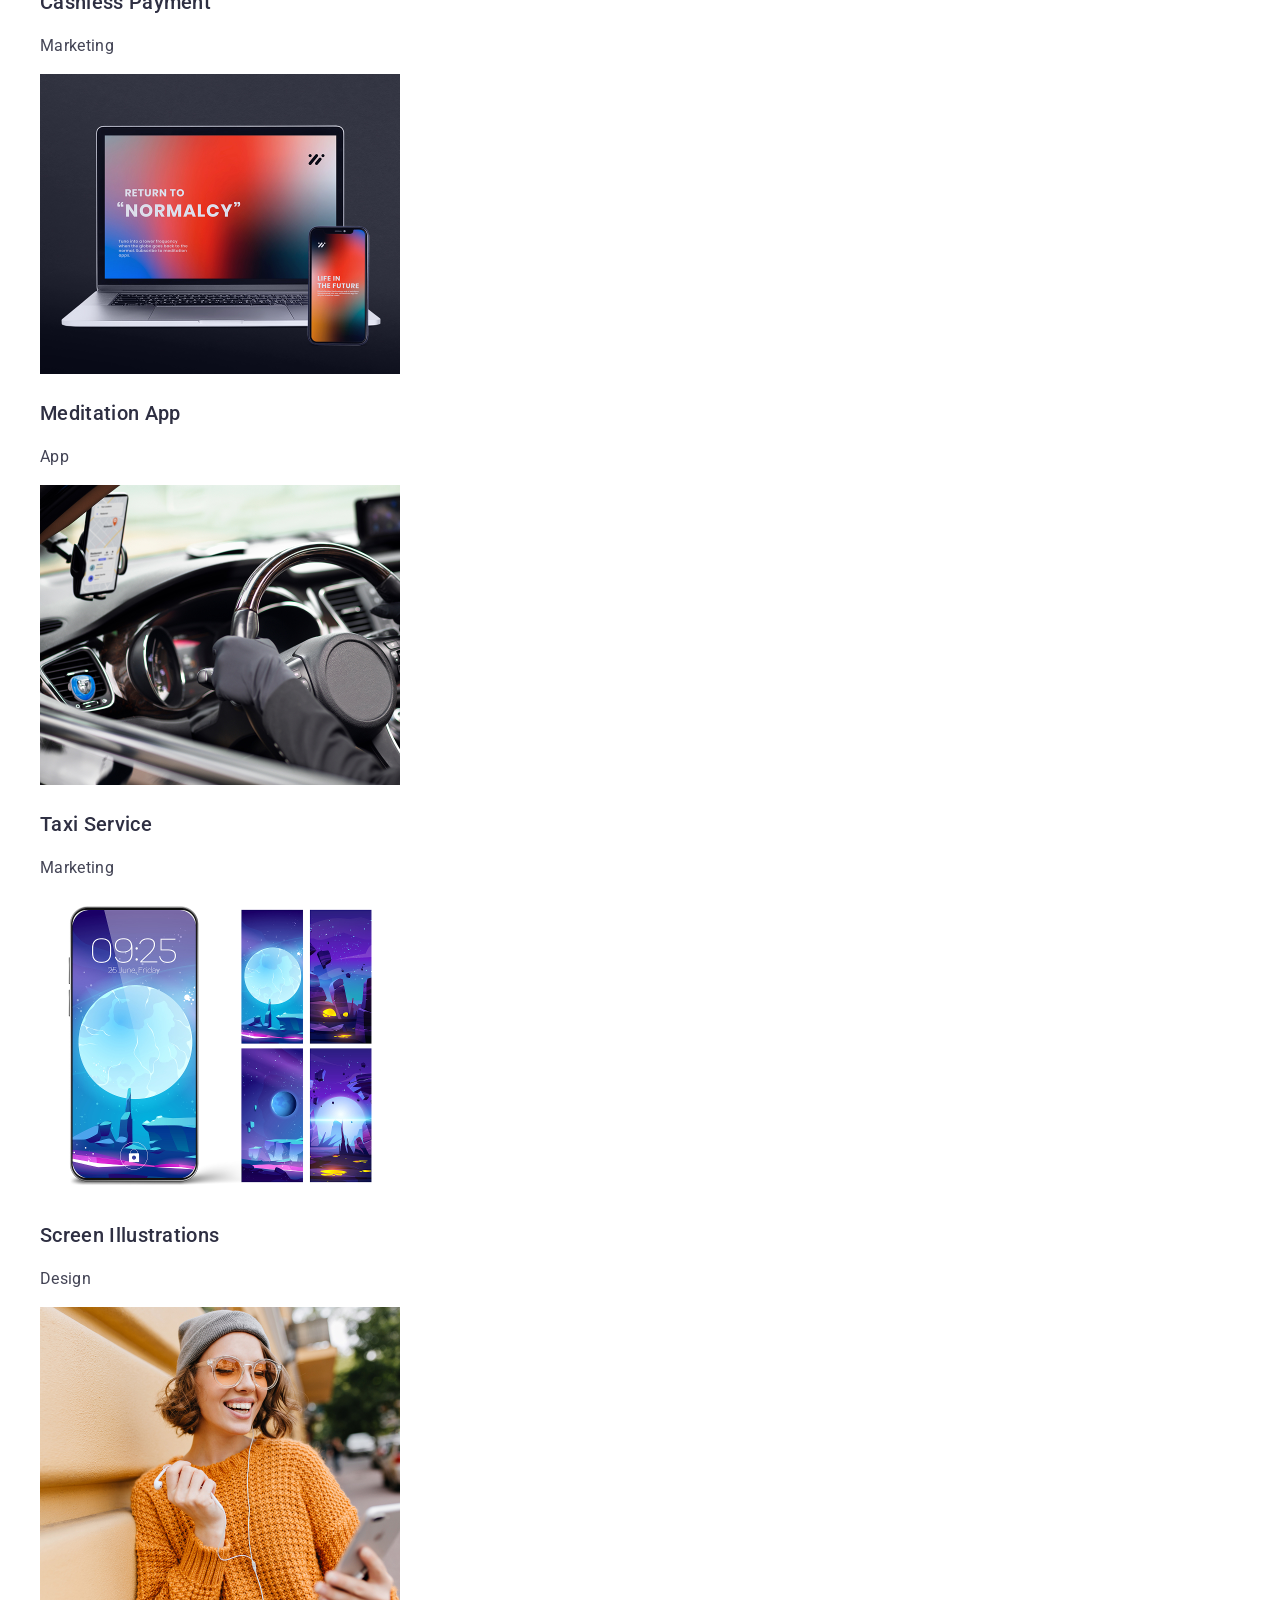
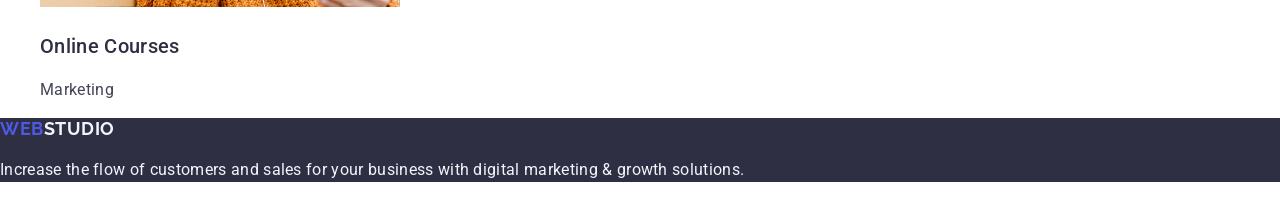
==== commit cf109b4f: "Finish homework 2" ====
--- a/index.html
+++ b/index.html
@@ -11,76 +11,80 @@
     <link rel="preconnect" href="https://fonts.googleapis.com" />
     <link rel="preconnect" href="https://fonts.gstatic.com" crossorigin />
     <link
-      href="https://fonts.googleapis.com/css2?family=Raleway:wght@100..900&family=Roboto:wght@700&display=swap"
+      href="https://fonts.googleapis.com/css2?family=Raleway:wght@700&family=Roboto:wght@100..900&display=swap"
       rel="stylesheet"
     />
     <link rel="stylesheet" href="./css/styles.css" />
   </head>
   <body>
-    <header>
+    <header class="header">
       <a class="logo" href="./index.html"
         >Web<span class="logo2">Studio</span></a
       >
       <!--Navigation-->
       <nav>
-        <ul>
-          <li>
-            <a href="#">Studio</a>
-          </li>
-          <li>
-            <a href="#">Portfolio</a>
-          </li>
-          <li>
-            <a href="#">Contacts</a>
+        <ul class="nav-menu">
+          <li class="nav-menu-item">
+            <a class="nav-link-item" href="#">Studio</a>
+          </li>
+          <li class="nav-menu-item">
+            <a class="nav-link-item" href="#">Portfolio</a>
+          </li>
+          <li class="nav-menu-item">
+            <a class="nav-link-item" href="#">Contacts</a>
           </li>
         </ul>
       </nav>
       <!--Contact info-->
       <address>
-        <ul>
-          <li>
-            <a href="mailto:info@devstudio.com">info@devstudio.com</a>
-          </li>
-          <li>
-            <a href="tel:+11(000)111-11-11">+11 (000) 111-11-11</a>
+        <ul class="header-contacts">
+          <li class="contact-mail">
+            <a class="contact-link" href="mailto:info@devstudio.com"
+              >info@devstudio.com</a
+            >
+          </li>
+          <li class="contact-tel">
+            <a class="contact-link" href="tel:+11(000)111-11-11"
+              >+11 (000) 111-11-11</a
+            >
           </li>
         </ul>
       </address>
     </header>
     <main>
       <!--section 1-->
-      <section>
-        <h1>Effective Solutions for Your Business</h1>
-        <button type="button">Order Service</button>
+      <section class="hero-section">
+        <h1 class="hero-title">Effective Solutions for Your Business</h1>
+        <button class="hero-button" type="button">Order Service</button>
       </section>
       <!--section 2-->
-      <section>
-        <h2>Our Features</h2>
-        <ul>
-          <li>
-            <h3>Strategy</h3>
-            <p>
+      <section class="features-section">
+        <h2 class="section-title">Our Features</h2>
+        <ul class="features-list">
+          <li class="features-item">
+            <h3 class="features-subtitle">Strategy</h3>
+            <p class="features-text">
               Our goal is to identify the business problem to walk away with the
               perfect and creative solution.
             </p>
           </li>
-          <li>
-            <h3>Punctuality</h3>
-            <p>
+          <li class="features-item">
+            <h3 class="features-subtitle">Punctuality</h3>
+            <p class="features-text">
               Bring the key message to the brand's audience for the best price
               within the shortest possible time.
             </p>
           </li>
-          <li>
-            <h3>Diligence</h3>
-            <p>
+          <li class="features-item">
+            <h3 class="features-subtitle">Diligence</h3>
+            <p class="features-text">
               Research and confirm brands with the strongest digital growth
               opportunities and minimize risk.
             </p>
           </li>
-          <li>
-            <h3>Technologies</h3>
-            <p>
+          <li class="features-item">
+            <h3 class="features-subtitle">Technologies</h3>
+            <p class="features-text">
               Design practice focused on digital experiences. We bring forth a
               deep passion for problem-solving.
             </p>
@@ -88,123 +92,129 @@
         </ul>
       </section>
       <!--section 3-->
-      <section>
-        <h2>Our Team</h2>
-        <ul>
-          <li>
-            <img
+      <section class="team-section">
+        <h2 class="section-title">Our Team</h2>
+        <ul class="team-list">
+          <li class="team-item">
+            <img
+              class="team-image"
               src="./images/team-card1.jpg"
               alt="Mark Guerrero"
               width="264"
               height="260"
             />
-            <h3>Mark Guerrero</h3>
-            <p>Product Designer</p>
-          </li>
-          <li>
-            <img
+            <h3 class="team-subtitle">Mark Guerrero</h3>
+            <p class="team-text">Product Designer</p>
+          </li>
+          <li class="team-item">
+            <img
+              class="team-image"
               src="./images/team-card2.jpg"
               alt="Tom Ford"
               width="264"
               height="260"
             />
-            <h3>Tom Ford</h3>
-            <p>Frontend Developer</p>
-          </li>
-          <li>
-            <img
+            <h3 class="team-subtitle">Tom Ford</h3>
+            <p class="team-text">Frontend Developer</p>
+          </li>
+          <li class="team-item">
+            <img
+              class="team-image"
               src="./images/team-card3.jpg"
               alt="Camila Garcia"
               width="264"
               height="260"
             />
-            <h3>Camila Garcia</h3>
-            <p>Marketing</p>
-          </li>
-          <li>
-            <img
+            <h3 class="team-subtitle">Camila Garcia</h3>
+            <p class="team-text">Marketing</p>
+          </li>
+          <li class="team-item">
+            <img
+              class="team-image"
               src="./images/team-card4.jpg"
               alt="Daniel Wilson"
               width="264"
               height="260"
             />
-            <h3>Daniel Wilson</h3>
-            <p>UI Designer</p>
+            <h3 class="team-subtitle">Daniel Wilson</h3>
+            <p class="team-text">UI Designer</p>
           </li>
         </ul>
       </section>
       <!--section 4-->
-      <section>
-        <h2>Our Portfolio</h2>
-        <ul>
-          <li>
-            <a href="#">
+      <section class="portfolio-section">
+        <h2 class="section-title">Our Portfolio</h2>
+        <ul class="portfolio-list">
+          <li class="portfolio-item">
+            <a class="portfolio-link" href="#">
               <img src="./images/portfolio1.jpg" alt="Bank app" width="360" />
-              <h3>Banking App</h3>
-              <p>App</p>
-            </a>
-          </li>
-          <li>
-            <a href="#">
+              <h3 class="portfolio-subtitle">Banking App</h3>
+              <p class="portfolio-text">App</p>
+            </a>
+          </li>
+          <li class="portfolio-item">
+            <a class="portfolio-link" href="#">
               <img
                 src="./images/portfolio2.jpg"
                 alt="Cashless payment"
                 width="360"
               />
-              <h3>Cashless Payment</h3>
-              <p>Marketing</p>
-            </a>
-          </li>
-          <li>
-            <a href="#">
+              <h3 class="portfolio-subtitle">Cashless Payment</h3>
+              <p class="portfolio-text">Marketing</p>
+            </a>
+          </li>
+          <li class="portfolio-item">
+            <a class="portfolio-link" href="#">
               <img
                 src="./images/portfolio3.jpg"
                 alt="Macbook and phone"
                 width="360"
               />
-              <h3>Meditation App</h3>
-              <p>App</p>
-            </a>
-          </li>
-          <li>
-            <a href="#">
+              <h3 class="portfolio-subtitle">Meditation App</h3>
+              <p class="portfolio-text">App</p>
+            </a>
+          </li>
+          <li class="portfolio-item">
+            <a class="portfolio-link" href="#">
               <img
                 src="./images/portfolio4.jpg"
                 alt="Taxi service"
                 width="360"
               />
-              <h3>Taxi Service</h3>
-              <p>Marketing</p>
-            </a>
-          </li>
-          <li>
-            <a href="#">
+              <h3 class="portfolio-subtitle">Taxi Service</h3>
+              <p class="portfolio-text">Marketing</p>
+            </a>
+          </li>
+          <li class="portfolio-item">
+            <a class="portfolio-link" href="#">
               <img
                 src="./images/portfolio5.jpg"
                 alt="Phone screen illustrations"
                 width="360"
               />
-              <h3>Screen Illustrations</h3>
-              <p>Design</p>
-            </a>
-          </li>
-          <li>
-            <a href="#">
+              <h3 class="portfolio-subtitle">Screen Illustrations</h3>
+              <p class="portfolio-text">Design</p>
+            </a>
+          </li>
+          <li class="portfolio-item">
+            <a class="portfolio-link" href="#">
               <img
                 src="./images/portfolio6.jpg"
                 alt="Girl with telephone"
                 width="360"
               />
-              <h3>Online Courses</h3>
-              <p>Marketing</p>
+              <h3 class="portfolio-subtitle">Online Courses</h3>
+              <p class="portfolio-text">Marketing</p>
             </a>
           </li>
         </ul>
       </section>
     </main>
-    <footer>
-      <a href="./index.html">WebStudio</a>
-      <p>
+    <footer class="footer">
+      <a class="logo" href="./index.html"
+        >Web<span class="logo2-footer">Studio</span></a
+      >
+      <p class="footer-text">
         Increase the flow of customers and sales for your business with digital
         marketing & growth solutions.
       </p>
--- a/css/styles.css
+++ b/css/styles.css
@@ -1,10 +1,10 @@
 body {
   background-color: #fff;
   color: #434455;
-  font-family: 'Roboto', sans-serif;
+  font-family: 'Roboto', 'Helvetica', 'Open Sans', 'Montserrat', sans-serif;
   font-size: 16px;
   font-weight: 400;
-  letter-spacing: 2%;
+  letter-spacing: 0.02em;
   line-height: 1.5;
 }
 
@@ -31,6 +31,7 @@
   font-family: 'Raleway', sans-serif;
   font-size: 18px;
   font-weight: 700;
+  letter-spacing: 0.03em;
   line-height: 1.167;
   text-transform: uppercase;
 }
@@ -38,3 +39,96 @@
 .logo2 {
   color: #2e2f42;
 }
+
+.nav-link-item {
+  color: #2e2f42;
+  font-weight: 500;
+}
+
+.nav-link-item:hover,
+.nav-link-item:focus {
+  color: #404bbf;
+}
+
+.contact-link {
+  color: #434455;
+  font-style: normal;
+}
+
+.contact-link:hover,
+.contact-link:focus {
+  color: #404bbf;
+}
+
+.hero-section {
+  background-color: #2e2f42;
+}
+
+.hero-title {
+  color: #fff;
+  font-size: 56px;
+  font-weight: 700;
+  line-height: 1.07;
+  text-align: center;
+}
+
+.hero-button {
+  background-color: #4d5ae5;
+  border-radius: 4px;
+  color: #fff;
+  cursor: pointer;
+  font-weight: 500;
+  letter-spacing: 0.04em;
+}
+
+.hero-button:hover,
+.hero-button:focus {
+  background-color: #404bbf;
+}
+
+.features-subtitle,
+.team-subtitle,
+.portfolio-subtitle {
+  color: #2e2f42;
+  font-weight: 500;
+  font-size: 20px;
+  line-height: 1.2;
+}
+
+.team-subtitle,
+.team-text {
+  text-align: center;
+}
+
+.team-section {
+  background-color: #f4f4fd;
+}
+
+.team-item {
+  background-color: #fff;
+}
+
+.section-title {
+  color: #2e2f42;
+  font-weight: 700;
+  font-size: 36px;
+  line-height: 1.11;
+  text-align: center;
+}
+
+.portfolio-text {
+  color: #434455;
+}
+
+.footer {
+  background-color: #2e2f42;
+}
+
+.logo2-footer {
+  color: #f4f4fd;
+  text-transform: uppercase;
+}
+
+.footer-text {
+  color: #f4f4fd;
+}
